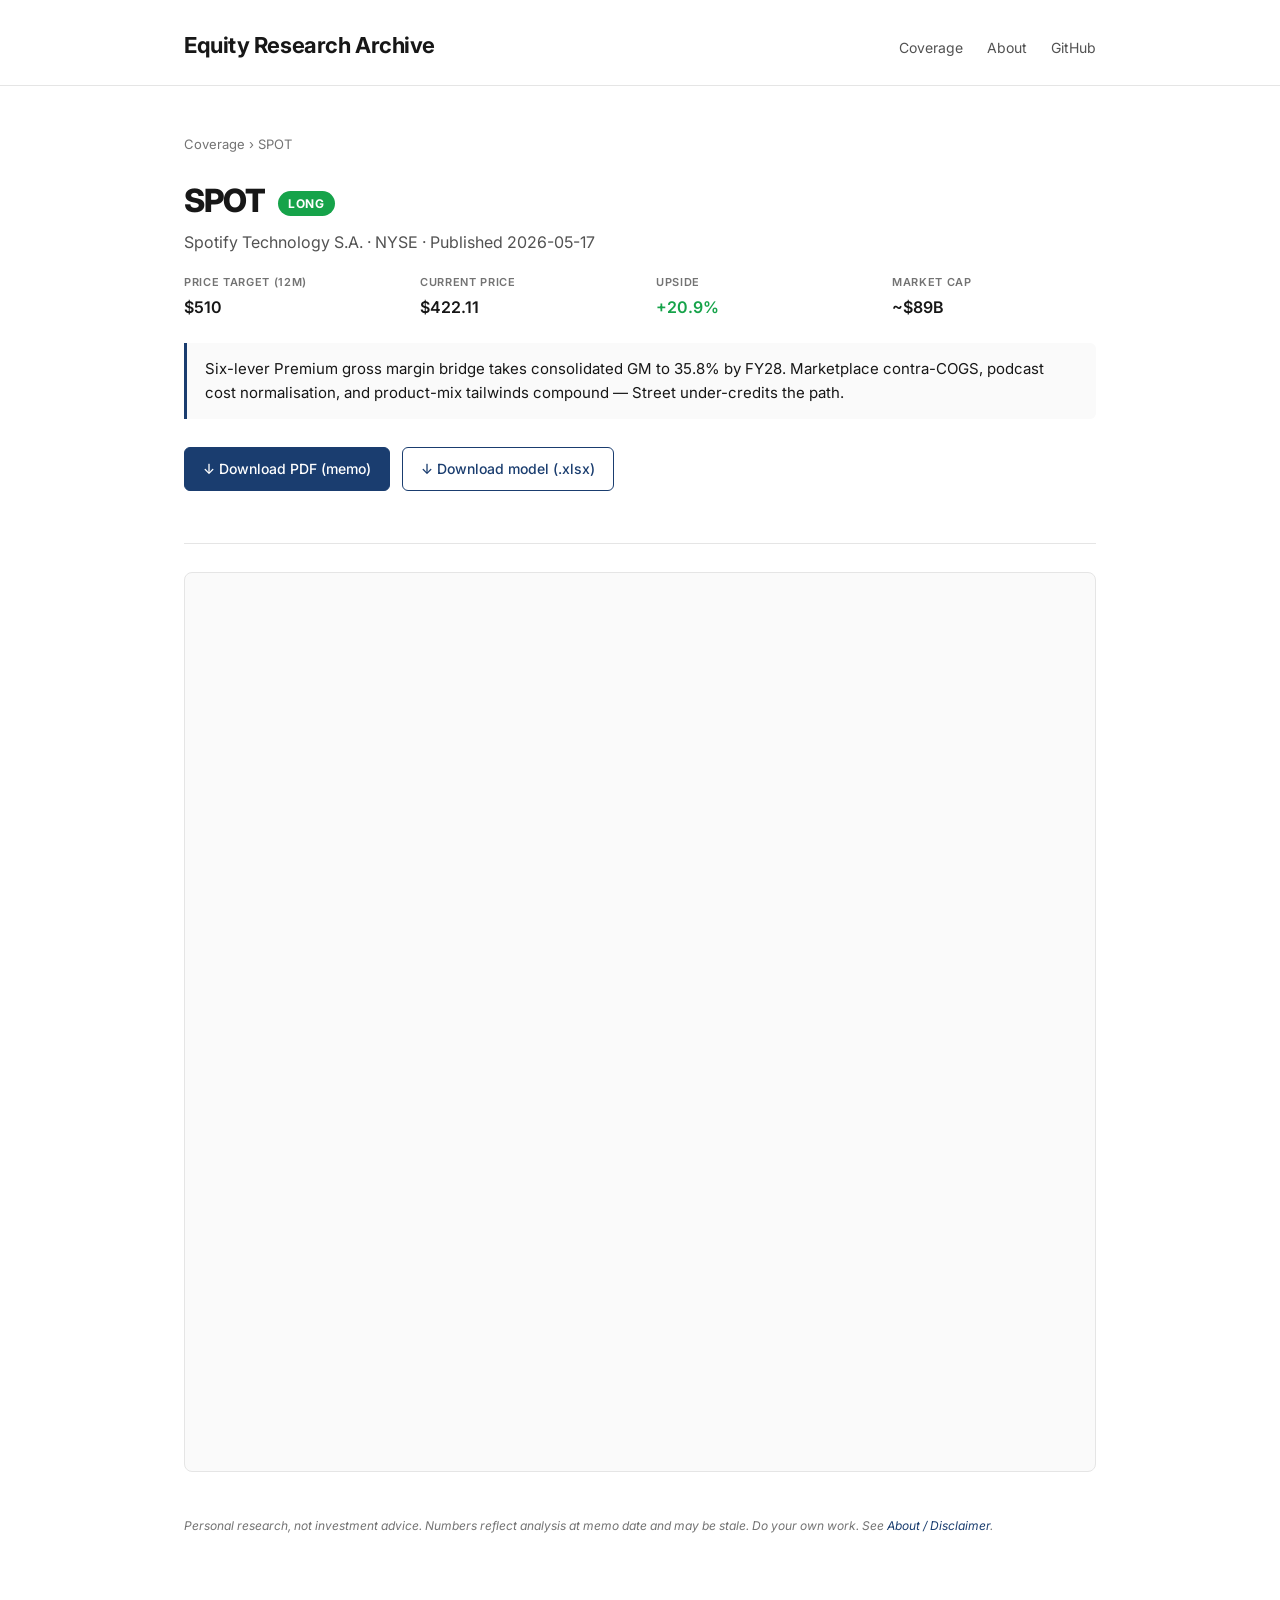
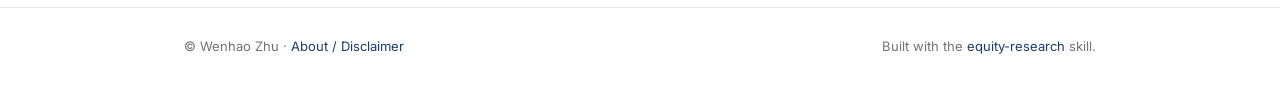
==== tickers/SPOT/index.html @ fa657d40 "Initial commit: archive site with SPOT pitch - Landing page with coverage grid - About page with bio" ====
<!doctype html>
<html lang="en">
<head>
  <meta charset="UTF-8">
  <meta name="viewport" content="width=device-width, initial-scale=1.0">
  <title>SPOT — Equity Research Archive</title>
  <meta name="description" content="Spotify (NYSE: SPOT) — LONG, PT $510 (+21%). Thesis-first equity research memo with DCF model.">
  <link rel="icon" type="image/svg+xml" href="../../assets/favicon.svg">
  <link rel="preconnect" href="https://fonts.googleapis.com">
  <link rel="preconnect" href="https://fonts.gstatic.com" crossorigin>
  <link href="https://fonts.googleapis.com/css2?family=Inter:wght@300;400;500;600;700;800&display=swap" rel="stylesheet">
  <link rel="stylesheet" href="../../style.css">
  <meta property="og:title" content="SPOT — LONG, PT $510 (+21%)">
  <meta property="og:description" content="Spotify (NYSE: SPOT). Six-lever Premium GM bridge takes consolidated GM to 35.8% by FY28; Street under-credits marketplace and product-mix tailwinds.">
  <meta property="og:type" content="article">
</head>
<body>
  <header class="site-header">
    <div class="container">
      <h1 class="site-title"><a href="../../index.html">Equity Research Archive</a></h1>
      <nav class="site-nav">
        <a href="../../index.html">Coverage</a>
        <a href="../../about.html">About</a>
        <a href="https://github.com/GeniusTrader-Harry" target="_blank" rel="noopener">GitHub</a>
      </nav>
    </div>
  </header>

  <main class="container">
    <div class="breadcrumb"><a href="../../index.html">Coverage</a> &rsaquo; SPOT</div>

    <section class="ticker-header">
      <h1>SPOT <span class="rating-pill long" style="vertical-align: middle; margin-left: 8px; font-size: 12px;">Long</span></h1>
      <p class="company">Spotify Technology S.A. · NYSE · Published 2026-05-17</p>

      <div class="ticker-meta">
        <div>
          <span class="label">Price target (12m)</span>
          <span class="value">$510</span>
        </div>
        <div>
          <span class="label">Current price</span>
          <span class="value">$422.11</span>
        </div>
        <div>
          <span class="label">Upside</span>
          <span class="value" style="color: var(--long);">+20.9%</span>
        </div>
        <div>
          <span class="label">Market cap</span>
          <span class="value">~$89B</span>
        </div>
      </div>

      <div class="ticker-thesis">
        Six-lever Premium gross margin bridge takes consolidated GM to 35.8% by FY28. Marketplace contra-COGS, podcast cost normalisation, and product-mix tailwinds compound — Street under-credits the path.
      </div>

      <div class="button-row">
        <a class="btn" href="SPOT_pitch.pdf" download>
          ↓ Download PDF (memo)
        </a>
        <a class="btn secondary" href="SPOT_model.xlsx" download>
          ↓ Download model (.xlsx)
        </a>
      </div>
    </section>

    <section class="pdf-embed">
      <iframe src="SPOT_pitch.pdf" title="SPOT pitch memo"></iframe>
      <div class="pdf-fallback">
        Your device can't preview PDFs inline. Use the <strong>Download PDF</strong> button above to view the memo.
      </div>
    </section>

    <p class="disclaimer">Personal research, not investment advice. Numbers reflect analysis at memo date and may be stale. Do your own work. See <a href="../../about.html">About / Disclaimer</a>.</p>
  </main>

  <footer class="site-footer">
    <div class="container">
      <span>© Wenhao Zhu · <a href="../../about.html">About / Disclaimer</a></span>
      <span>Built with the <a href="https://github.com/GeniusTrader-Harry/equity-research" target="_blank" rel="noopener">equity-research</a> skill.</span>
    </div>
  </footer>
</body>
</html>
---- style.css ----
/* Equity Research Archive — shared stylesheet */

:root {
  --bg: #ffffff;
  --text: #171717;
  --text-secondary: #525252;
  --text-tertiary: #737373;
  --border: #e5e5e5;
  --border-strong: #d4d4d4;
  --accent: #1a3d6f;
  --accent-hover: #0f2747;
  --long: #16a34a;
  --short: #dc2626;
  --pass: #737373;
  --card-bg: #fafafa;
}

* { box-sizing: border-box; }

html, body {
  margin: 0;
  padding: 0;
  background: var(--bg);
  color: var(--text);
  font-family: 'Inter', -apple-system, BlinkMacSystemFont, system-ui, sans-serif;
  font-size: 16px;
  line-height: 1.6;
  -webkit-font-smoothing: antialiased;
}

a {
  color: var(--accent);
  text-decoration: none;
  border-bottom: 1px solid transparent;
  transition: border-color 0.15s;
}

a:hover { border-bottom-color: var(--accent); }

.container {
  max-width: 960px;
  margin: 0 auto;
  padding: 0 24px;
}

/* Site header */
.site-header {
  border-bottom: 1px solid var(--border);
  padding: 28px 0 22px;
  margin-bottom: 48px;
}

.site-header .container {
  display: flex;
  align-items: baseline;
  justify-content: space-between;
  flex-wrap: wrap;
  gap: 12px;
}

.site-title {
  font-size: 22px;
  font-weight: 700;
  letter-spacing: -0.02em;
  margin: 0;
}

.site-title a {
  color: var(--text);
  border-bottom: none;
}

.site-nav {
  display: flex;
  gap: 24px;
  font-size: 14px;
  color: var(--text-secondary);
}

.site-nav a { color: var(--text-secondary); }

/* Hero (landing) */
.hero {
  margin-bottom: 56px;
}

.hero h1 {
  font-size: 36px;
  font-weight: 800;
  letter-spacing: -0.03em;
  line-height: 1.2;
  margin: 0 0 14px;
}

.hero p {
  font-size: 17px;
  color: var(--text-secondary);
  max-width: 640px;
  margin: 0;
}

/* Coverage grid */
.coverage-section h2 {
  font-size: 13px;
  font-weight: 600;
  text-transform: uppercase;
  letter-spacing: 0.08em;
  color: var(--text-tertiary);
  margin: 0 0 20px;
}

.coverage-grid {
  display: grid;
  grid-template-columns: 1fr;
  gap: 16px;
}

@media (min-width: 720px) {
  .coverage-grid { grid-template-columns: repeat(2, 1fr); }
}

.coverage-card {
  display: block;
  padding: 22px 24px;
  border: 1px solid var(--border);
  border-radius: 10px;
  background: var(--bg);
  color: var(--text);
  border-bottom: 1px solid var(--border);
  transition: border-color 0.15s, transform 0.15s;
}

.coverage-card:hover {
  border-color: var(--border-strong);
  transform: translateY(-1px);
}

.card-top {
  display: flex;
  align-items: center;
  justify-content: space-between;
  gap: 12px;
  margin-bottom: 8px;
}

.card-ticker {
  font-size: 20px;
  font-weight: 700;
  letter-spacing: -0.01em;
}

.card-company {
  font-size: 14px;
  color: var(--text-secondary);
  margin-bottom: 12px;
}

.card-thesis {
  font-size: 14px;
  color: var(--text);
  line-height: 1.55;
  margin-bottom: 16px;
}

.card-meta {
  display: flex;
  align-items: center;
  justify-content: space-between;
  font-size: 13px;
  color: var(--text-tertiary);
}

.card-link {
  color: var(--accent);
  font-weight: 500;
}

/* Rating pills */
.rating-pill {
  display: inline-block;
  padding: 3px 10px;
  border-radius: 999px;
  font-size: 11px;
  font-weight: 700;
  letter-spacing: 0.05em;
  color: #ffffff;
  text-transform: uppercase;
}

.rating-pill.long { background: var(--long); }
.rating-pill.short { background: var(--short); }
.rating-pill.pass { background: var(--pass); }

/* Per-ticker page */
.breadcrumb {
  font-size: 13px;
  color: var(--text-tertiary);
  margin-bottom: 20px;
}

.breadcrumb a { color: var(--text-tertiary); }

.ticker-header {
  padding-bottom: 24px;
  border-bottom: 1px solid var(--border);
  margin-bottom: 28px;
}

.ticker-header h1 {
  font-size: 32px;
  font-weight: 800;
  letter-spacing: -0.03em;
  margin: 0 0 4px;
}

.ticker-header .company {
  font-size: 16px;
  color: var(--text-secondary);
  margin: 0 0 18px;
}

.ticker-meta {
  display: grid;
  grid-template-columns: repeat(2, 1fr);
  gap: 14px 32px;
  font-size: 14px;
  margin-bottom: 22px;
}

@media (min-width: 600px) {
  .ticker-meta { grid-template-columns: repeat(4, 1fr); }
}

.ticker-meta div { display: flex; flex-direction: column; }
.ticker-meta .label {
  font-size: 11px;
  font-weight: 600;
  text-transform: uppercase;
  letter-spacing: 0.06em;
  color: var(--text-tertiary);
  margin-bottom: 4px;
}
.ticker-meta .value {
  font-size: 16px;
  font-weight: 600;
  color: var(--text);
}

.ticker-thesis {
  background: var(--card-bg);
  border-left: 3px solid var(--accent);
  padding: 14px 18px;
  font-size: 15px;
  color: var(--text);
  border-radius: 0 6px 6px 0;
  margin-bottom: 28px;
}

/* Download buttons */
.button-row {
  display: flex;
  flex-wrap: wrap;
  gap: 12px;
  margin-bottom: 28px;
}

.btn {
  display: inline-flex;
  align-items: center;
  gap: 8px;
  padding: 10px 18px;
  border-radius: 6px;
  font-size: 14px;
  font-weight: 500;
  text-decoration: none;
  border: 1px solid var(--accent);
  border-bottom: 1px solid var(--accent);
  background: var(--accent);
  color: #ffffff;
  transition: background 0.15s;
}

.btn:hover {
  background: var(--accent-hover);
  border-color: var(--accent-hover);
}

.btn.secondary {
  background: var(--bg);
  color: var(--accent);
}

.btn.secondary:hover {
  background: var(--card-bg);
  color: var(--accent);
}

/* PDF embed */
.pdf-embed {
  margin-bottom: 36px;
}

.pdf-embed iframe {
  width: 100%;
  height: 900px;
  border: 1px solid var(--border);
  border-radius: 8px;
  background: var(--card-bg);
}

.pdf-fallback {
  display: none;
  padding: 20px;
  text-align: center;
  background: var(--card-bg);
  border: 1px solid var(--border);
  border-radius: 8px;
  font-size: 14px;
  color: var(--text-secondary);
}

@media (max-width: 600px) {
  .pdf-embed iframe { display: none; }
  .pdf-fallback { display: block; }
}

/* About page content */
.prose h1 {
  font-size: 32px;
  font-weight: 800;
  letter-spacing: -0.03em;
  margin: 0 0 24px;
}

.prose h2 {
  font-size: 20px;
  font-weight: 700;
  letter-spacing: -0.01em;
  margin: 36px 0 12px;
  color: var(--accent);
}

.prose p {
  font-size: 16px;
  line-height: 1.7;
  color: var(--text);
  margin: 0 0 16px;
}

.prose ul { padding-left: 22px; margin: 0 0 16px; }
.prose li { margin-bottom: 6px; }

/* Footer */
.site-footer {
  margin-top: 72px;
  padding: 28px 0;
  border-top: 1px solid var(--border);
  font-size: 13px;
  color: var(--text-tertiary);
}

.site-footer .container {
  display: flex;
  justify-content: space-between;
  flex-wrap: wrap;
  gap: 12px;
}

.disclaimer {
  font-size: 12px;
  color: var(--text-tertiary);
  font-style: italic;
  margin-top: 18px;
}
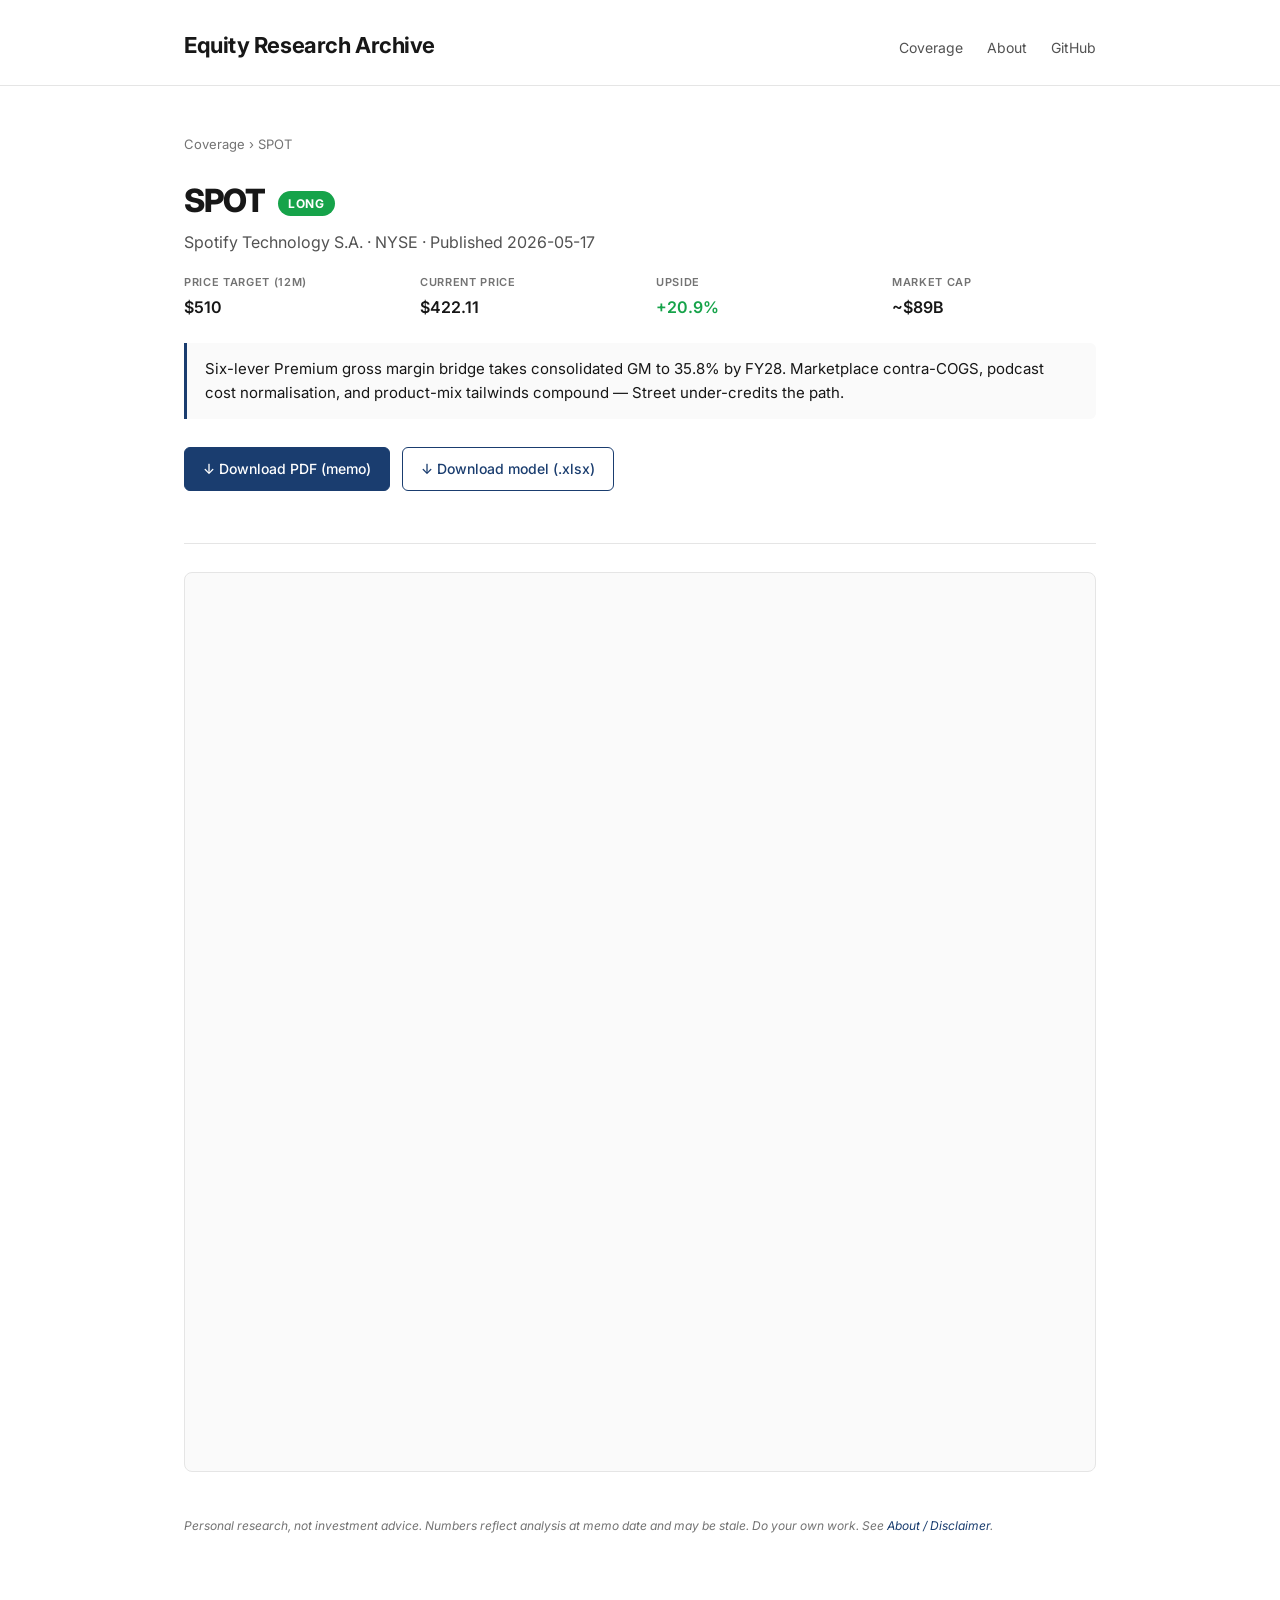
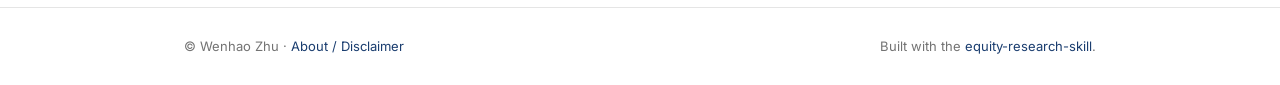
==== commit bc3fd82d: "Update skill repo references to equity-research-skill GitHub repo renamed from equity-research → equ" ====
--- a/tickers/SPOT/index.html
+++ b/tickers/SPOT/index.html
@@ -79,7 +79,7 @@
   <footer class="site-footer">
     <div class="container">
       <span>© Wenhao Zhu · <a href="../../about.html">About / Disclaimer</a></span>
-      <span>Built with the <a href="https://github.com/GeniusTrader-Harry/equity-research" target="_blank" rel="noopener">equity-research</a> skill.</span>
+      <span>Built with the <a href="https://github.com/GeniusTrader-Harry/equity-research-skill" target="_blank" rel="noopener">equity-research-skill</a>.</span>
     </div>
   </footer>
 </body>
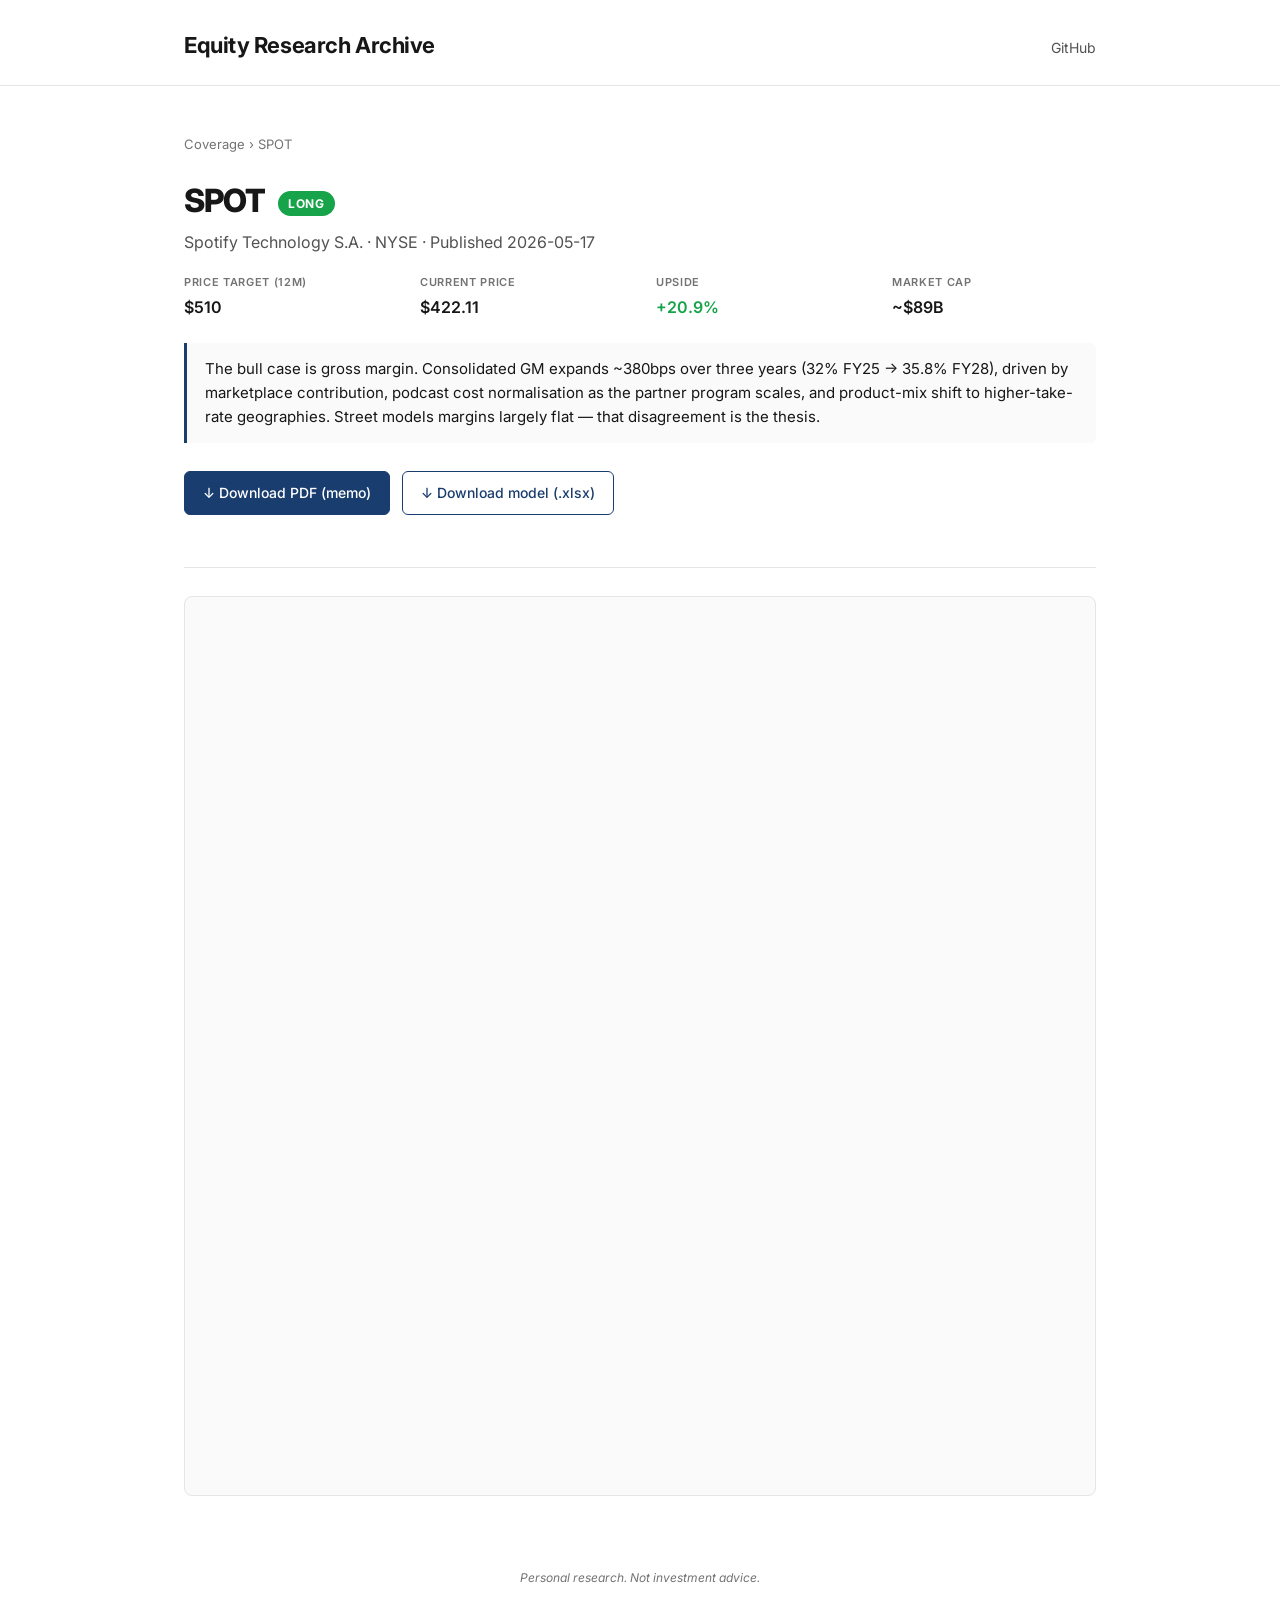
==== commit e7cd2666: "v2: archive-room minimalism - Delete About page (about.html); methodology + bio removed - Header nav" ====
--- a/tickers/SPOT/index.html
+++ b/tickers/SPOT/index.html
@@ -11,7 +11,7 @@
   <link href="https://fonts.googleapis.com/css2?family=Inter:wght@300;400;500;600;700;800&display=swap" rel="stylesheet">
   <link rel="stylesheet" href="../../style.css">
   <meta property="og:title" content="SPOT — LONG, PT $510 (+21%)">
-  <meta property="og:description" content="Spotify (NYSE: SPOT). Six-lever Premium GM bridge takes consolidated GM to 35.8% by FY28; Street under-credits marketplace and product-mix tailwinds.">
+  <meta property="og:description" content="Spotify (NYSE: SPOT). Consolidated GM: 32% (FY25) → 35.8% (FY28), driven by marketplace economics, podcast scale, and product mix. Street models margins flat — that's the gap.">
   <meta property="og:type" content="article">
 </head>
 <body>
@@ -19,8 +19,6 @@
     <div class="container">
       <h1 class="site-title"><a href="../../index.html">Equity Research Archive</a></h1>
       <nav class="site-nav">
-        <a href="../../index.html">Coverage</a>
-        <a href="../../about.html">About</a>
         <a href="https://github.com/GeniusTrader-Harry" target="_blank" rel="noopener">GitHub</a>
       </nav>
     </div>
@@ -53,7 +51,7 @@
       </div>
 
       <div class="ticker-thesis">
-        Six-lever Premium gross margin bridge takes consolidated GM to 35.8% by FY28. Marketplace contra-COGS, podcast cost normalisation, and product-mix tailwinds compound — Street under-credits the path.
+        The bull case is gross margin. Consolidated GM expands ~380bps over three years (32% FY25 → 35.8% FY28), driven by marketplace contribution, podcast cost normalisation as the partner program scales, and product-mix shift to higher-take-rate geographies. Street models margins largely flat — that disagreement is the thesis.
       </div>
 
       <div class="button-row">
@@ -73,14 +71,8 @@
       </div>
     </section>
 
-    <p class="disclaimer">Personal research, not investment advice. Numbers reflect analysis at memo date and may be stale. Do your own work. See <a href="../../about.html">About / Disclaimer</a>.</p>
   </main>
 
-  <footer class="site-footer">
-    <div class="container">
-      <span>© Wenhao Zhu · <a href="../../about.html">About / Disclaimer</a></span>
-      <span>Built with the <a href="https://github.com/GeniusTrader-Harry/equity-research-skill" target="_blank" rel="noopener">equity-research-skill</a>.</span>
-    </div>
-  </footer>
+  <p class="disclaimer-line container">Personal research. Not investment advice.</p>
 </body>
 </html>
--- a/style.css
+++ b/style.css
@@ -372,3 +372,13 @@
   font-style: italic;
   margin-top: 18px;
 }
+
+/* Per-page bottom disclaimer line (replaces the old site footer) */
+.disclaimer-line {
+  font-size: 12px;
+  color: var(--text-tertiary);
+  font-style: italic;
+  text-align: center;
+  margin: 64px auto 32px;
+  padding: 0 24px;
+}
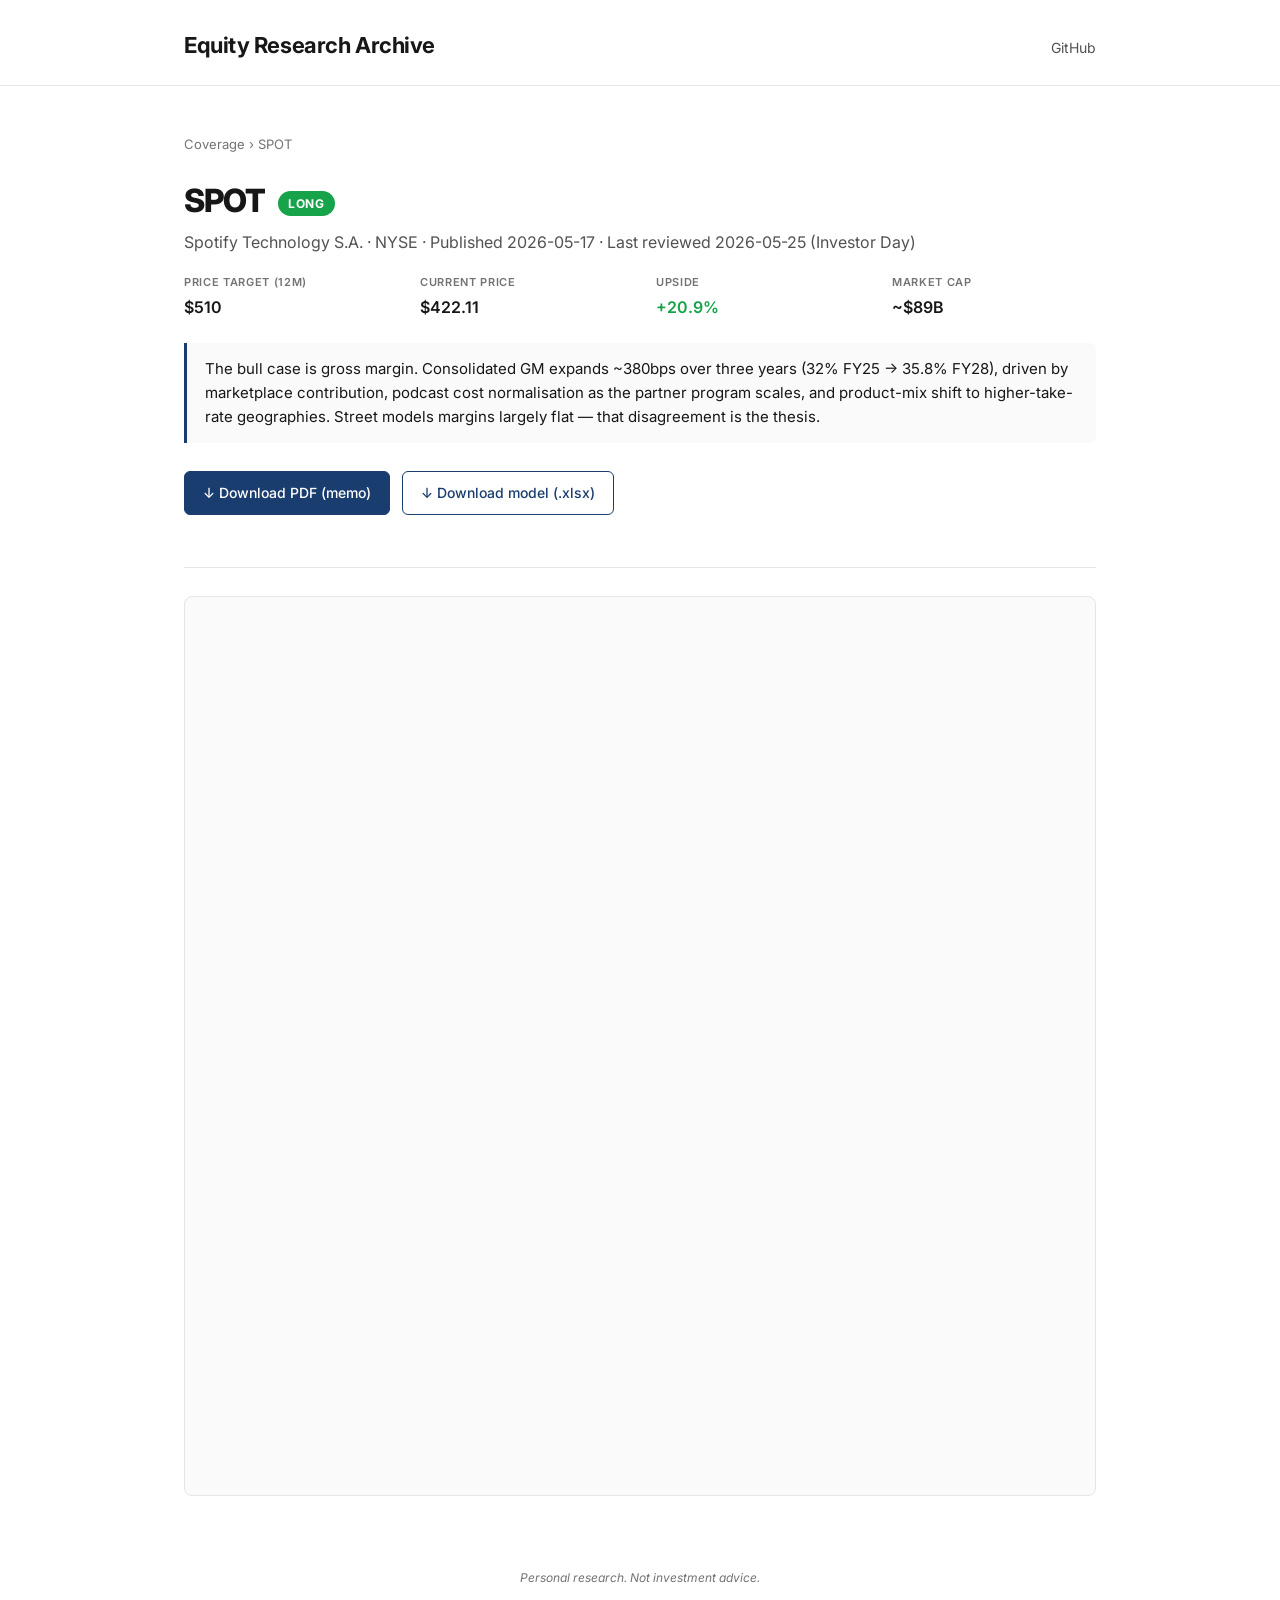
==== commit 60223e96: "SPOT: Investor Day 2026 refinement (Class 2) First run of the equity-research-update skill end-to-en" ====
--- a/tickers/SPOT/index.html
+++ b/tickers/SPOT/index.html
@@ -3,6 +3,7 @@
 <head>
   <meta charset="UTF-8">
   <meta name="viewport" content="width=device-width, initial-scale=1.0">
+  <meta http-equiv="Cache-Control" content="no-cache, must-revalidate">
   <title>SPOT — Equity Research Archive</title>
   <meta name="description" content="Spotify (NYSE: SPOT) — LONG, PT $510 (+21%). Thesis-first equity research memo with DCF model.">
   <link rel="icon" type="image/svg+xml" href="../../assets/favicon.svg">
@@ -29,7 +30,7 @@
 
     <section class="ticker-header">
       <h1>SPOT <span class="rating-pill long" style="vertical-align: middle; margin-left: 8px; font-size: 12px;">Long</span></h1>
-      <p class="company">Spotify Technology S.A. · NYSE · Published 2026-05-17</p>
+      <p class="company">Spotify Technology S.A. · NYSE · Published 2026-05-17 · Last reviewed 2026-05-25 (Investor Day)</p>
 
       <div class="ticker-meta">
         <div>
@@ -65,7 +66,7 @@
     </section>
 
     <section class="pdf-embed">
-      <iframe src="SPOT_pitch.pdf" title="SPOT pitch memo"></iframe>
+      <iframe src="SPOT_pitch.pdf?v=2026-05-25-ir" title="SPOT pitch memo"></iframe>
       <div class="pdf-fallback">
         Your device can't preview PDFs inline. Use the <strong>Download PDF</strong> button above to view the memo.
       </div>
